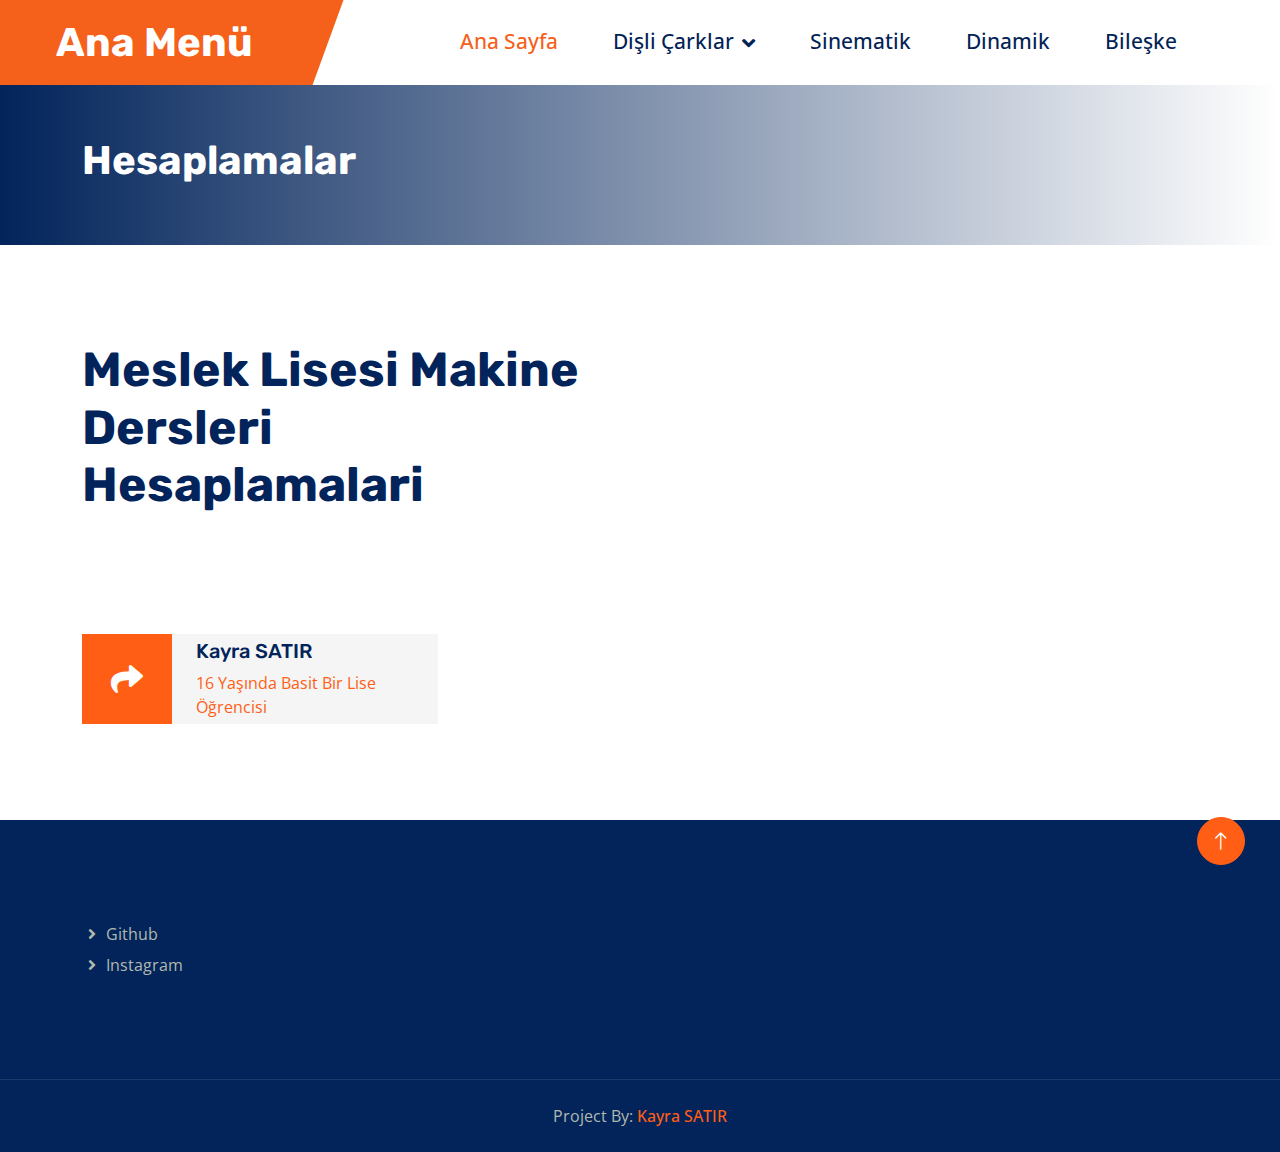
==== index.html @ 3ed88676 "Add files via upload" ====
<!DOCTYPE html>
<html lang="tr">
<head>
    <meta charset="utf-8">
    <meta content="width=device-width, initial-scale=1.0" name="viewport">
    <link href="img/favicon.ico" rel="icon">
    <link href="https://cdnjs.cloudflare.com/ajax/libs/font-awesome/5.10.0/css/all.min.css" rel="stylesheet">
    <link href="https://cdn.jsdelivr.net/npm/bootstrap-icons@1.4.1/font/bootstrap-icons.css" rel="stylesheet">
    <link href="https://fonts.googleapis.com/css2?family=Open+Sans:wght@400;500;600&family=Rubik:wght@500;600;700&display=swap" rel="stylesheet">
    <link href="lib/animate/animate.min.css" rel="stylesheet">
    <link href="lib/owlcarousel/assets/owl.carousel.min.css" rel="stylesheet">
    <link href="css/bootstrap.min.css" rel="stylesheet">
    <link href="css/style.css" rel="stylesheet">
    <link rel="preconnect" href="https://fonts.googleapis.com">
    <link rel="preconnect" href="https://fonts.gstatic.com" crossorigin>
    <title>Makine Hesaplamaları</title>
</head>
<body>
    <div id="spinner"
        class="show bg-white position-fixed translate-middle w-100 vh-100 top-50 start-50 d-flex align-items-center justify-content-center">
        <div class="spinner-border text-primary" role="status" style="width: 3rem; height: 3rem;"></div>
    </div>
    <nav class="navbar navbar-expand-lg bg-white navbar-light sticky-top py-0 pe-5">
        <a href="index.html" class="navbar-brand ps-5 me-0">
            <h1 class="text-white m-2">Ana Menü</h1>
        </a>
        <button type="button" class="navbar-toggler me-0" data-bs-toggle="collapse" data-bs-target="#navbarCollapse">
            <span class="navbar-toggler-icon"></span>
        </button>
        <div class="collapse navbar-collapse" id="navbarCollapse">
            <div class="navbar-nav ms-auto p-4 p-lg-0">
                <a href="index.html" class="nav-item nav-link active">Ana Sayfa</a>
                <div class="nav-item dropdown">
                    <a href="#" class="nav-link dropdown-toggle" data-bs-toggle="dropdown">Dişli Çarklar</a>
                    <div class="dropdown-menu bg-light m-0">
                        <a href="duzdisli.html" class="dropdown-item">Düz Dişli Çark</a>
                        <a href="kremayer.html" class="dropdown-item">Kremayer Dişli Çark</a>
                    </div>
                </div>
                <a href="sinematik.html" class="nav-item nav-link">Sinematik</a>
                <a href="dinamik.html" class="nav-item nav-link">Dinamik</a>
                <a href="bileske.html" class="nav-item nav-link">Bileşke</a>
            </div>
        </div>
    </nav>

    <div class="container-fluid page-header py-5 mb-5 fadeIn" data-wow-delay="0.1s">
        <div class="container py-1">
            <h1 class="display-9 text-white animated slideInRight">Hesaplamalar</h1>
        </div>
    </div>
    <div class="container-xxl py-5">
        <div class="container">
            <div class="row g-5">
                <div class="col-lg-6 wow fadeIn" data-wow-delay="0.4s">
                    <h1 class="display-5 mb-4">Meslek Lisesi Makine Dersleri Hesaplamalari</h1>
                    <p class="mb-4">
                    </p>
                </div>
            </div>
        </div>
    </div>
    <div class="container-xxl py-5">
        <div class="container">
            <div class="row g-4">
                <div class="col-lg-4 col-md-6 wow fadeInUp" data-wow-delay="0.1s">
                    <div class="team-item">
                        <div class="d-flex">
                            <div class="flex-shrink-0 btn-square bg-primary" style="width: 90px; height: 90px;">
                                <i class="fa fa-2x fa-share text-white"></i>
                            </div>
                            <div class="position-relative overflow-hidden bg-light d-flex flex-column justify-content-center w-100 ps-4"
                                style="height: 90px;">
                                <h5>Kayra SATIR</h5>
                                <span class="text-primary">16 Yaşında Basit Bir Lise Öğrencisi</span>
                                <div class="team-social">
                                    <a class="btn btn-square btn-dark rounded-circle mx-1" href="https://www.instagram.com/kyrstr1/"><i
                                            class="fab fa-instagram"></i></a>   
                                </div>
                            </div>
                        </div>
                    </div>
                </div>
            </div>
        </div>
    </div>
    <div class="container-fluid bg-dark footer mt-5 py-5 wow fadeIn" data-wow-delay="0.1s">
        <div class="container py-5">
            <div class="row g-2">

                <div class="col-lg-2 col-md-6">
                    <a class="btn btn-link" href="https://github.com/kyrstr1">Github</a>
                    <a class="btn btn-link" href="https://www.instagram.com/kyrstr1/">Instagram</a>
                </div>
            </div>
        </div>
    </div>
    <div class="container-fluid copyright bg-dark py-4">
        <div class="container text-center">
            <p class="mb-0">Project By: <a class="fw-semi-bold" href="https://github.com/kyrstr1">Kayra SATIR</a> </p>
        </div>
    </div>
    <a href="#" class="btn btn-lg btn-primary btn-lg-square rounded-circle back-to-top"><i class="bi bi-arrow-up"></i></a>
    <script src="https://code.jquery.com/jquery-3.4.1.min.js"></script>
    <script src="https://cdn.jsdelivr.net/npm/bootstrap@5.0.0/dist/js/bootstrap.bundle.min.js"></script>
    <script src="lib/wow/wow.min.js"></script>
    <script src="lib/easing/easing.min.js"></script>
    <script src="lib/waypoints/waypoints.min.js"></script>
    <script src="lib/owlcarousel/owl.carousel.min.js"></script>
    <script src="lib/counterup/counterup.min.js"></script>
    <script src="js/main.js"></script>
</body>
</html>
---- css/style.css ----
/********** Template CSS **********/
:root {
    --primary: #f5601a;
    --secondary: #8a8570;
    --light: #F5F5F5;
    --dark: #022256;
}

.back-to-top {
    position: fixed;
    display: none;
    right: 30px;
    bottom: 30px;
    z-index: 99;
}

h1,
h2,
.h1,
.h2,
.fw-bold {
    font-weight: 700 !important;
}

h3,
h4,
.h3,
.h4,
.fw-medium {
    font-weight: 600 !important;
}

h5,
h6,
.h5,
.h6,
.fw-semi-bold {
    font-weight: 500 !important;
}


/*** Spinner ***/
#spinner {
    opacity: 0;
    visibility: hidden;
    transition: opacity .5s ease-out, visibility 0s linear .5s;
    z-index: 99999;
}

#spinner.show {
    transition: opacity .5s ease-out, visibility 0s linear 0s;
    visibility: visible;
    opacity: 1;
}
.fixed-table {
    width: 100%;
}

.fixed-table th, .fixed-table td {
    white-space: nowrap; 
    overflow: hidden;
    text-overflow: ellipsis; 
    max-width: 100px;
}

/*** Button ***/
.btn {
    transition: .5s;
    font-weight: 500;
    border-radius: 26px;
    margin: 5px;
}

.btn-primary,
.btn-outline-primary:hover {
    color: #FFFFFF;
}

.btn-square {
    width: 38px;
    height: 38px;
}

.btn-sm-square {
    width: 32px;
    height: 32px;
}

.btn-lg-square {
    width: 48px;
    height: 48px;
}

.btn-square,
.btn-sm-square,
.btn-lg-square {
    padding: 0;
    display: flex;
    align-items: center;
    justify-content: center;
    font-weight: normal;
}


.topbar-right {
    position: relative;
    background: var(--primary);
}

.topbar-right::before {
    position: absolute;
    content: "";
    width: 30px;
    height: 100%;
    top: 0;
    left: -15px;
    transform: skewX(-30deg);
    background-color: var(--primary);
}


/*** Navbar ***/
.navbar.sticky-top {
    top: -100px;
    transition: .5s;
}

.navbar .navbar-brand {
    position: relative;
    padding-right: 45px;
    height: 85px;
    display: flex;
    align-items: center;
    background: var(--primary);
}

.navbar .navbar-brand::after {
    position: absolute;
    content: "";
    width: 40px;
    height: 100%;
    top: 0;
    right: -22px;
    transform: skewX(-20deg);
    background-color: var(--primary);
}

.navbar .navbar-nav .nav-link {
    margin-right: 55px;
    padding: 20px 0;
    color: var(--dark);
    font-size: 21px;
    font-weight: 500;
    outline: none;
}

.navbar .navbar-nav .nav-link:hover,
.navbar .navbar-nav .nav-link.active {
    color: var(--primary);
}

.navbar .dropdown-toggle::after {
    border: none;
    content: "\f107";
    font-family: "Font Awesome 5 Free";
    font-weight: 900;
    vertical-align: middle;
    margin-left: 8px;
}

@media (max-width: 991.98px) {
    .navbar .navbar-nav .nav-link  {
        margin-right: 0;
        padding: 10px 0;
    }

    .navbar .navbar-nav {
        border-top: 1px solid #EEEEEE;
    }
}

@media (min-width: 992px) {
    .navbar .nav-item .dropdown-menu {
        display: block;
        border: none;
        margin-top: 0;
        top: 150%;
        opacity: 0;
        visibility: hidden;
        transition: .5s;
    }

    .navbar .nav-item:hover .dropdown-menu {
        top: 100%;
        visibility: visible;
        transition: .5s;
        opacity: 1;
    }
}


/*** Header ***/
.carousel-caption {
    top: 0;
    left: 0;
    right: 0;
    bottom: 0;
    display: flex;
    align-items: center;
    background: linear-gradient(to right, rgba(2, 36, 91, 1) 0%, rgba(2, 36, 91, 0) 100%);
    z-index: 1;
}

.carousel-control-prev,
.carousel-control-next {
    width: 15%;
}

.carousel-control-prev-icon,
.carousel-control-next-icon {
    width: 3.5rem;
    height: 3.5rem;
    background-color: var(--primary);
    border: 15px solid var(--primary);
    border-radius: 3.5rem;
}

@media (max-width: 768px) {
    #header-carousel .carousel-item {
        position: relative;
        min-height: 450px;
    }
    
    #header-carousel .carousel-item img {
        position: absolute;
        width: 100%;
        height: 100%;
        object-fit: cover;
    }
}

.page-header {
    background: linear-gradient(to right, rgba(2, 36, 91, 1) 0%, rgba(2, 36, 91, 0) 100%), url(../img/carousel-2.jpg) center center no-repeat;
    background-size: cover;
}

.page-header .breadcrumb-item+.breadcrumb-item::before {
    color: var(--light);
}

.page-header .breadcrumb-item,
.page-header .breadcrumb-item a {
    font-size: 18px;
    color: var(--light);
}


/*** Facts ***/
.facts {
    position: relative;
    margin: 6rem 0;
    background: var(--dark);
}

.facts .border {
    border-color: rgba(255, 255, 255, .1) !important;
}


/*** Features ***/
.btn-play {
    position: absolute;
    top: 50%;
    right: -30px;
    transform: translateY(-50%);
    display: block;
    box-sizing: content-box;
    width: 16px;
    height: 26px;
    border-radius: 100%;
    border: none;
    outline: none !important;
    padding: 18px 20px 20px 28px;
    background: var(--primary);
}

@media (max-width: 992px) {
    .btn-play {
        left: 50%;
        right: auto;
        transform: translate(-50%, -50%);
    }
}

.btn-play:before {
    content: "";
    position: absolute;
    z-index: 0;
    left: 50%;
    top: 50%;
    transform: translateX(-50%) translateY(-50%);
    display: block;
    width: 60px;
    height: 60px;
    background: var(--primary);
    border-radius: 100%;
    animation: pulse-border 1500ms ease-out infinite;
}

.btn-play:after {
    content: "";
    position: absolute;
    z-index: 1;
    left: 50%;
    top: 50%;
    transform: translateX(-50%) translateY(-50%);
    display: block;
    width: 60px;
    height: 60px;
    background: var(--primary);
    border-radius: 100%;
    transition: all 200ms;
}

.btn-play span {
    display: block;
    position: relative;
    z-index: 3;
    width: 0;
    height: 0;
    left: -1px;
    border-left: 16px solid #FFFFFF;
    border-top: 11px solid transparent;
    border-bottom: 11px solid transparent;
}

@keyframes pulse-border {
    0% {
        transform: translateX(-50%) translateY(-50%) translateZ(0) scale(1);
        opacity: 1;
    }

    100% {
        transform: translateX(-50%) translateY(-50%) translateZ(0) scale(2);
        opacity: 0;
    }
}

.modal-video .modal-dialog {
    position: relative;
    max-width: 800px;
    margin: 60px auto 0 auto;
}

.modal-video .modal-body {
    position: relative;
    padding: 0px;
}

.modal-video .close {
    position: absolute;
    width: 30px;
    height: 30px;
    right: 0px;
    top: -30px;
    z-index: 999;
    font-size: 30px;
    font-weight: normal;
    color: #FFFFFF;
    background: #000000;
    opacity: 1;
}


/*** Service ***/
.service-item {
    position: relative;
    margin: 65px 0 25px 0;
    box-shadow: 0 0 45px rgba(0, 0, 0, .07);
}

.service-item .service-img {
    position: absolute;
    padding: 12px;
    width: 130px;
    height: 130px;
    top: -65px;
    left: 50%;
    transform: translateX(-50%);
    background: #FFFFFF;
    box-shadow: 0 0 45px rgba(0, 0, 0, .09);
    z-index: 2;
}

.service-item .service-detail {
    position: absolute;
    width: 100%;
    height: 100%;
    top: 0;
    left: 0;
    overflow: hidden;
    z-index: 1;
}

.service-item .service-title {
    position: absolute;
    padding: 65px 30px 25px 30px;
    width: 100%;
    height: 100%;
    top: 0;
    left: 0;
    display: flex;
    flex-direction: column;
    align-items: center;
    justify-content: center;
    text-align: center;
    background: #FFFFFF;
    transition: .5s;
}

.service-item:hover .service-title {
    top: -100%;
}

.service-item .service-text {
    position: absolute;
    overflow: hidden;
    padding: 65px 30px 25px 30px;
    width: 100%;
    height: 100%;
    top: 100%;
    left: 0;
    display: flex;
    align-items: center;
    text-align: center;
    background: rgba(2, 36, 91, .7);
    transition: .5s;
}

.service-item:hover .service-text {
    top: 0;
}

.service-item .service-text::before {
    position: absolute;
    content: "";
    width: 100%;
    height: 100px;
    top: -100%;
    left: 0;
    transform: skewY(-12deg);
    background: #FFFFFF;
    transition: .5s;
}

.service-item:hover .service-text::before {
    top: -55px;
}

.service-item .btn {
    position: absolute;
    width: 130px;
    height: 50px;
    left: 50%;
    bottom: -25px;
    transform: translateX(-50%);
    display: flex;
    align-items: center;
    justify-content: center;
    color: var(--secondary);
    background: #FFFFFF;
    border: none;
    box-shadow: 0 0 45px rgba(0, 0, 0, .09);
    z-index: 2;
}

.service-item .btn:hover {
    color: #FFFFFF;
    background: var(--primary);
}


/*** Project ***/
.project-carousel {
    position: relative;
    background: var(--dark);
}

.project-item {
    position: relative;
    display: block;
}

.project-item img {
    transition: .5s;
}

.project-item:hover img,
.project-carousel .owl-item.center img {
    margin-top: -60px;
}

.project-item .project-title {
    position: absolute;
    padding: 0 15px;
    width: 100%;
    height: 80px;
    bottom: -110px;
    left: 0;
    display: flex;
    align-items: center;
    justify-content: center;
    text-align: center;
    background: var(--dark);
    transition: .5s;
}

.project-item:hover .project-title,
.project-carousel .owl-item.center .project-title  {
    bottom: -60px;
}

.project-item .project-title::before {
    position: absolute;
    content: "";
    width: 100%;
    height: 30px;
    top: -15px;
    left: 0;
    transform: skewY(-5deg);
    background: var(--dark);
    transition: .5s;
}

.project-carousel .owl-nav {
    position: absolute;
    width: 100%;
    height: 45px;
    top: 50%;
    left: 0;
    transform: translateY(-50%);
    display: flex;
    justify-content: space-between;
    transition: .5s;
    opacity: 0;
    z-index: 1;
}

.project-carousel:hover .owl-nav {
    opacity: 1;
}

.project-carousel .owl-nav .owl-prev,
.project-carousel .owl-nav .owl-next {
    margin: 0 30px;
    width: 45px;
    height: 45px;
    display: flex;
    align-items: center;
    justify-content: center;
    color: #FFFFFF;
    background: var(--primary);
    border-radius: 45px;
    font-size: 22px;
    transition: .5s;
}


/*** Team ***/
.team-item .team-social {
    position: absolute;
    width: 100%;
    height: 100%;
    top: 0;
    left: -100%;
    display: flex;
    align-items: center;
    background: var(--primary);
    transition: .5s;
}

.team-item:hover .team-social {
    left: 0;
}


/*** Testimonial ***/
.testimonial-carousel::before {
    position: absolute;
    content: "";
    top: 0;
    left: 0;
    height: 100%;
    width: 0;
    background: linear-gradient(to right, rgba(255, 255, 255, 1) 0%, rgba(255, 255, 255, 0) 100%);
    z-index: 1;
}

.testimonial-carousel::after {
    position: absolute;
    content: "";
    top: 0;
    right: 0;
    height: 100%;
    width: 0;
    background: linear-gradient(to left, rgba(255, 255, 255, 1) 0%, rgba(255, 255, 255, 0) 100%);
    z-index: 1;
}

@media (min-width: 768px) {
    .testimonial-carousel::before,
    .testimonial-carousel::after {
        width: 200px;
    }
}

@media (min-width: 992px) {
    .testimonial-carousel::before,
    .testimonial-carousel::after {
        width: 300px;
    }
}

.testimonial-carousel .owl-nav {
    position: absolute;
    width: 350px;
    top: 20px;
    left: 50%;
    transform: translateX(-50%);
    display: flex;
    justify-content: space-between;
    opacity: 0;
    transition: .5s;
    z-index: 1;
}

.testimonial-carousel:hover .owl-nav {
    width: 300px;
    opacity: 1;
}

.testimonial-carousel .owl-nav .owl-prev,
.testimonial-carousel .owl-nav .owl-next {
    position: relative;
    color: var(--primary);
    font-size: 45px;
    transition: .5s;
}

.testimonial-carousel .owl-nav .owl-prev:hover,
.testimonial-carousel .owl-nav .owl-next:hover {
    color: var(--dark);
}

.testimonial-carousel .testimonial-img img {
    width: 100px;
    height: 100px;
}

.testimonial-carousel .testimonial-img .btn-square {
    position: absolute;
    bottom: -19px;
    left: 50%;
    transform: translateX(-50%);
}

.testimonial-carousel .owl-item .testimonial-text {
    margin-bottom: 30px;
    box-shadow: 0 0 45px rgba(0, 0, 0, .08);
    transform: scale(.8);
    transition: .5s;
}

.testimonial-carousel .owl-item.center .testimonial-text {
    transform: scale(1);
}


/*** Footer ***/
.footer {
    color: #B0B9AE;
}

.footer .btn.btn-link {
    display: block;
    margin-bottom: 5px;
    padding: 0;
    text-align: left;
    color: #B0B9AE;
    font-weight: normal;
    text-transform: capitalize;
    transition: .3s;
}

.footer .btn.btn-link::before {
    position: relative;
    content: "\f105";
    font-family: "Font Awesome 5 Free";
    font-weight: 900;
    margin-right: 10px;
}

.footer .btn.btn-link:hover {
    color: var(--light);
    letter-spacing: 1px;
    box-shadow: none;
}

.copyright {
    color: #B0B9AE;
    border-top: 1px solid rgba(255, 255, 255, .1);
}

.font1{
    font-size: 15px;
}
.form-control{
    border-radius: 18px;
}
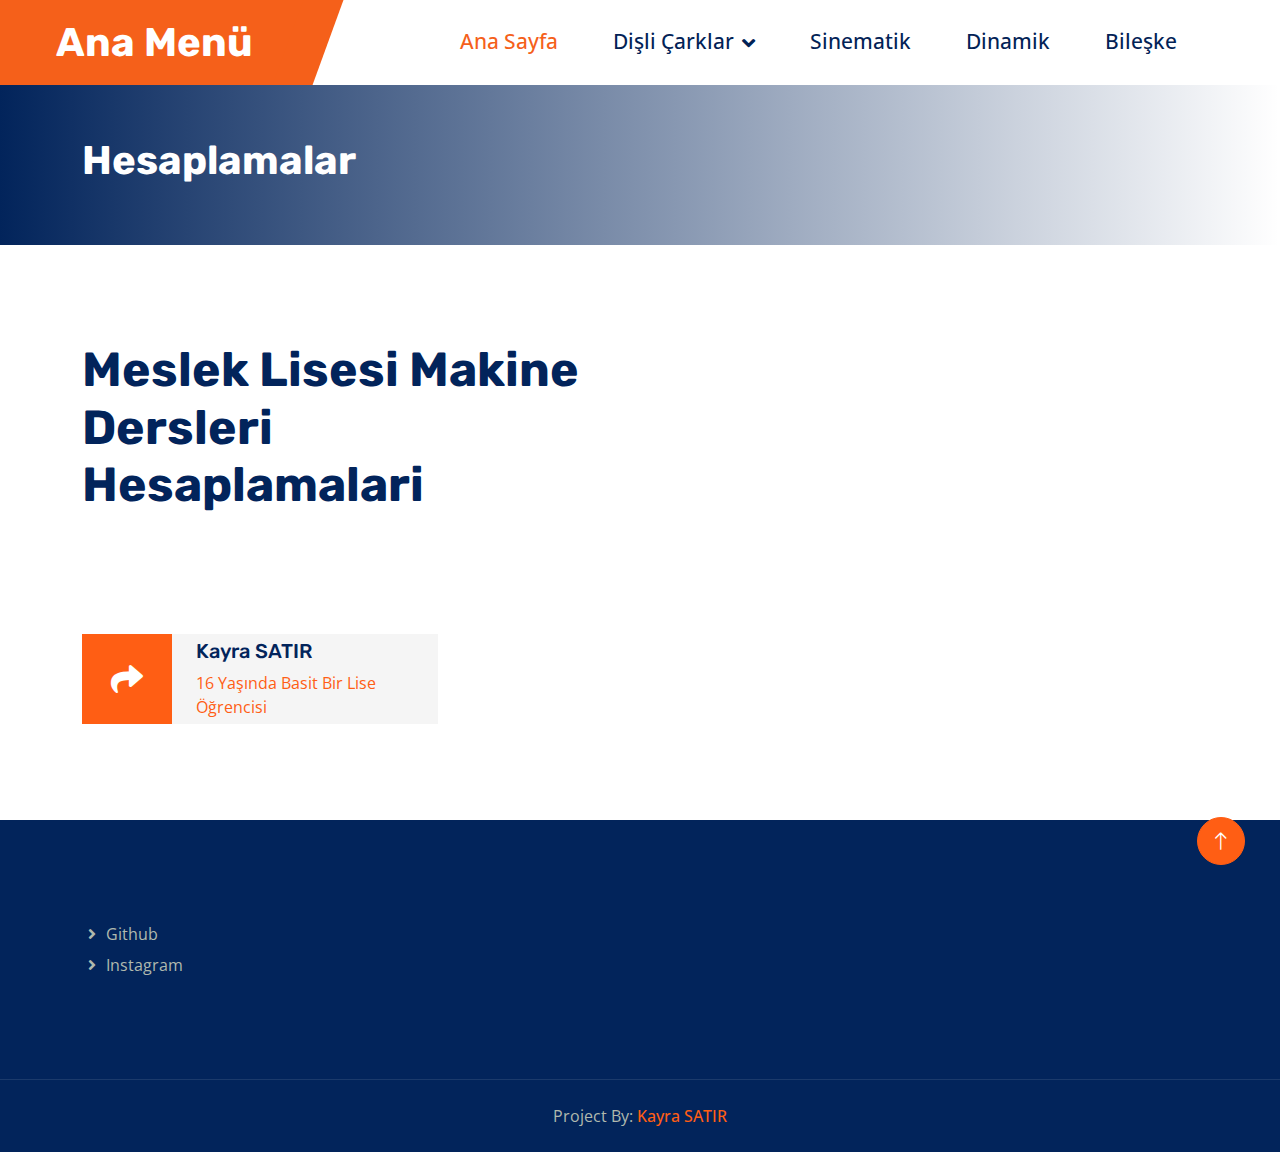
==== commit c24fa4dc: "index.html" ====
--- a/index.html
+++ b/index.html
@@ -13,7 +13,7 @@
     <link href="css/style.css" rel="stylesheet">
     <link rel="preconnect" href="https://fonts.googleapis.com">
     <link rel="preconnect" href="https://fonts.gstatic.com" crossorigin>
-    <title>Makine Hesaplamaları</title>
+    <title>Makine Hesaplamaları | Giriş</title>
 </head>
 <body>
     <div id="spinner"
@@ -109,5 +109,6 @@
     <script src="lib/owlcarousel/owl.carousel.min.js"></script>
     <script src="lib/counterup/counterup.min.js"></script>
     <script src="js/main.js"></script>
+    <script src="js/script.js"></script>
 </body>
-</html>+</html>
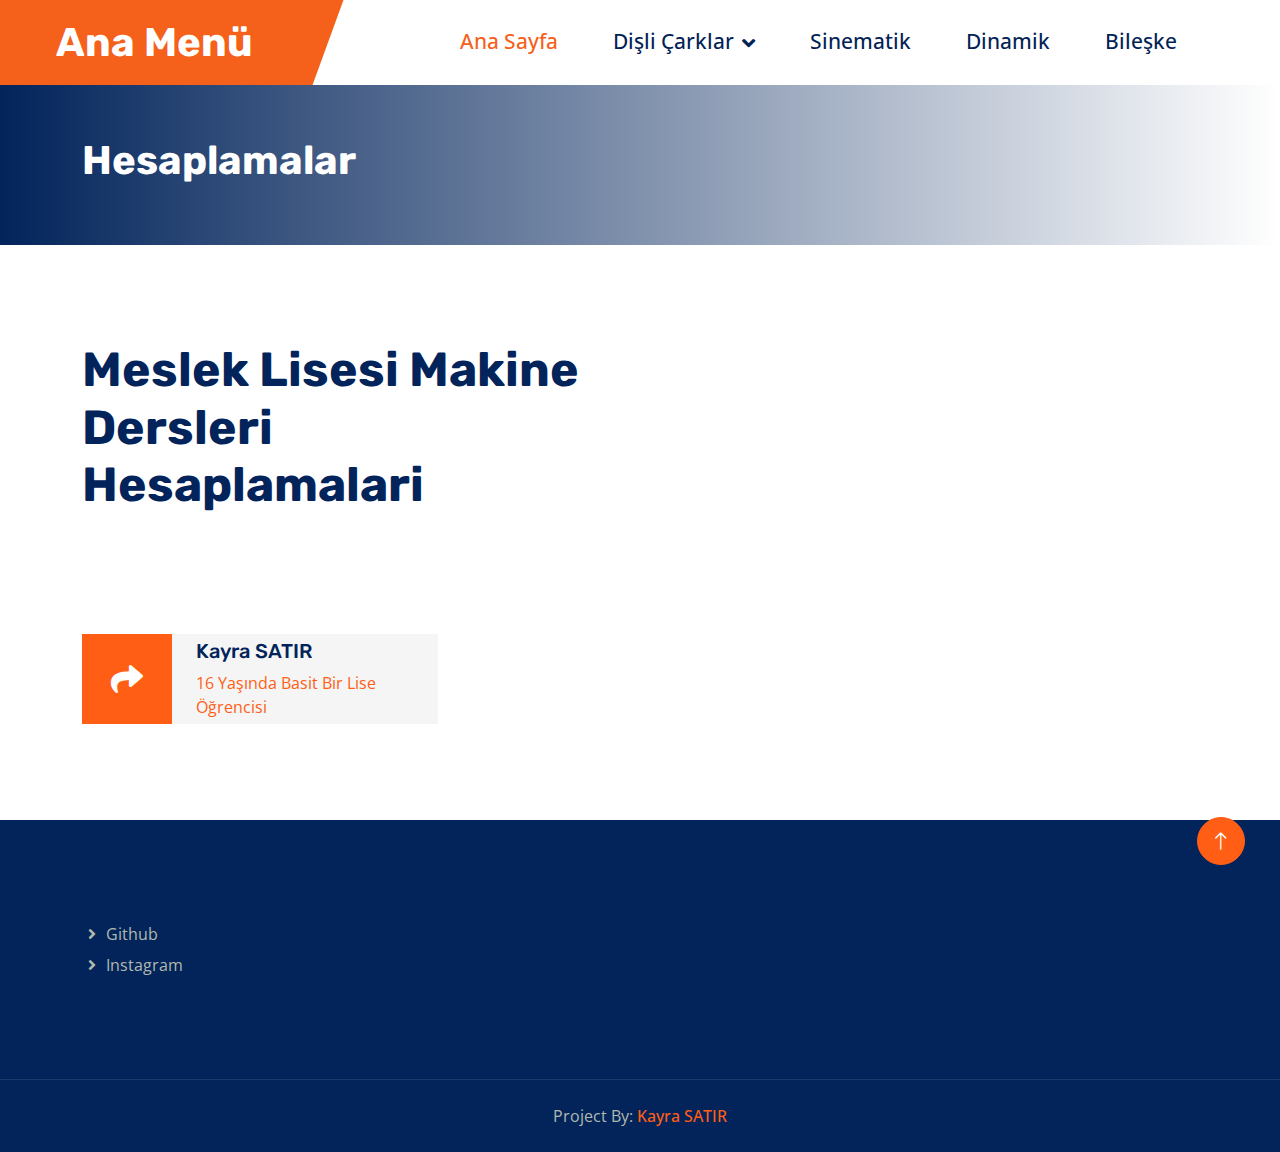
==== commit 0287017e: "index.html" ====
--- a/index.html
+++ b/index.html
@@ -15,6 +15,7 @@
     <link rel="preconnect" href="https://fonts.gstatic.com" crossorigin>
     <title>Makine Hesaplamaları | Giriş</title>
 </head>
+    
 <body>
     <div id="spinner"
         class="show bg-white position-fixed translate-middle w-100 vh-100 top-50 start-50 d-flex align-items-center justify-content-center">
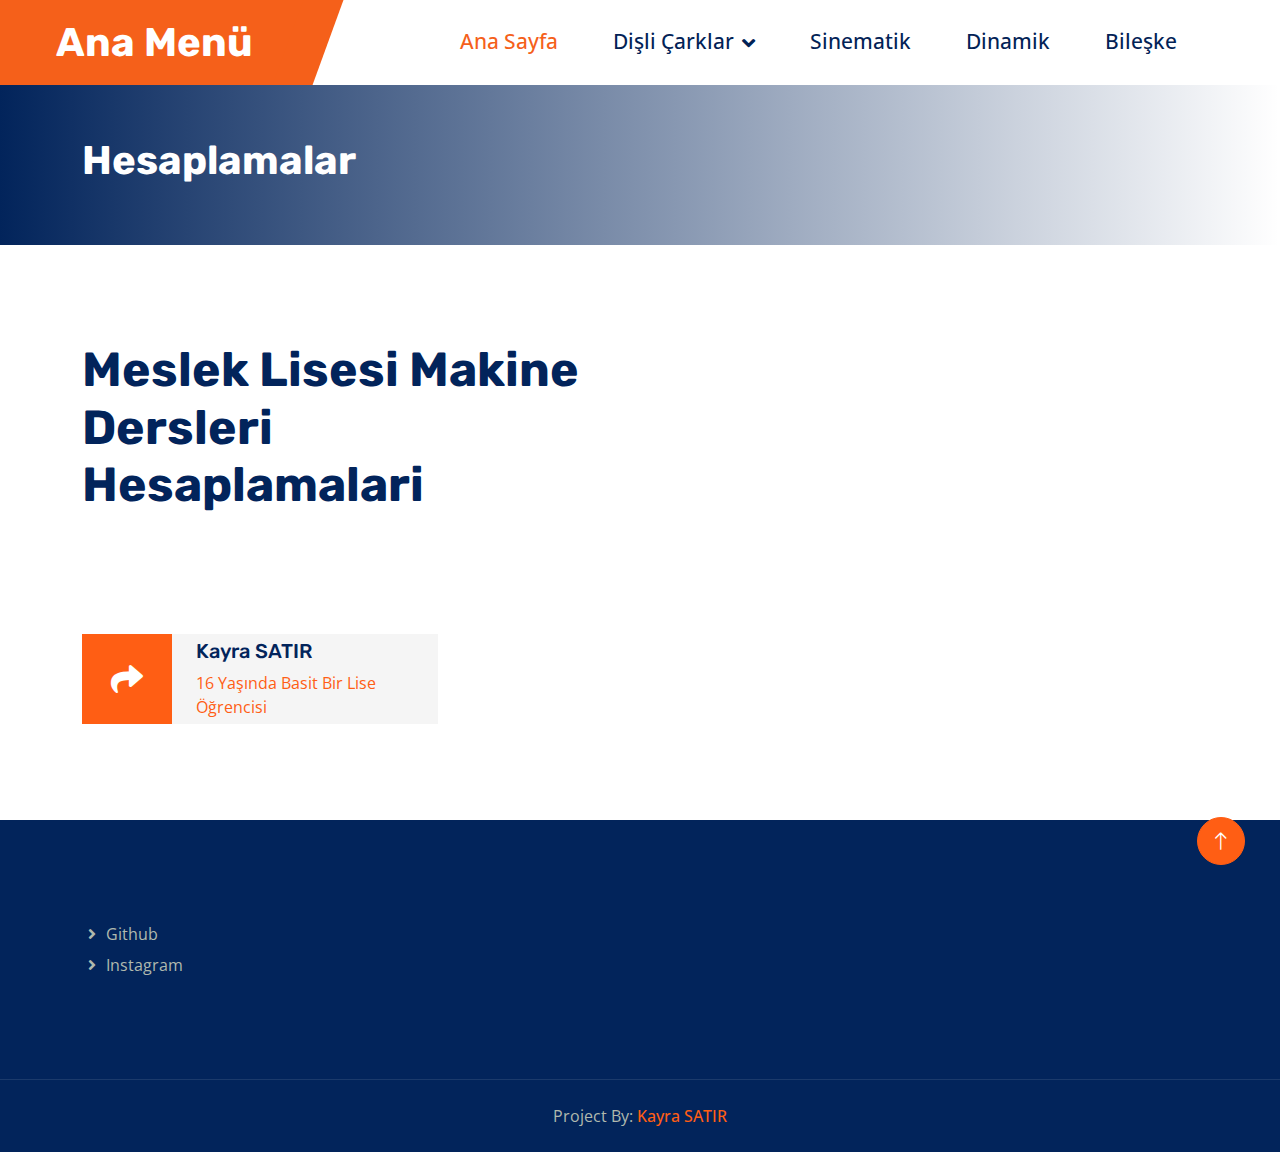
==== commit 02ea3985: "index.html" ====
--- a/index.html
+++ b/index.html
@@ -15,7 +15,6 @@
     <link rel="preconnect" href="https://fonts.gstatic.com" crossorigin>
     <title>Makine Hesaplamaları | Giriş</title>
 </head>
-    
 <body>
     <div id="spinner"
         class="show bg-white position-fixed translate-middle w-100 vh-100 top-50 start-50 d-flex align-items-center justify-content-center">
@@ -91,7 +90,7 @@
 
                 <div class="col-lg-2 col-md-6">
                     <a class="btn btn-link" href="https://github.com/kyrstr1">Github</a>
-                    <a class="btn btn-link" href="https://www.instagram.com/kyrstr1/">Instagram</a>
+                    <a class="btn btn-link" href="https://www.instagram.com/kayrasatir/">Instagram</a>
                 </div>
             </div>
         </div>
